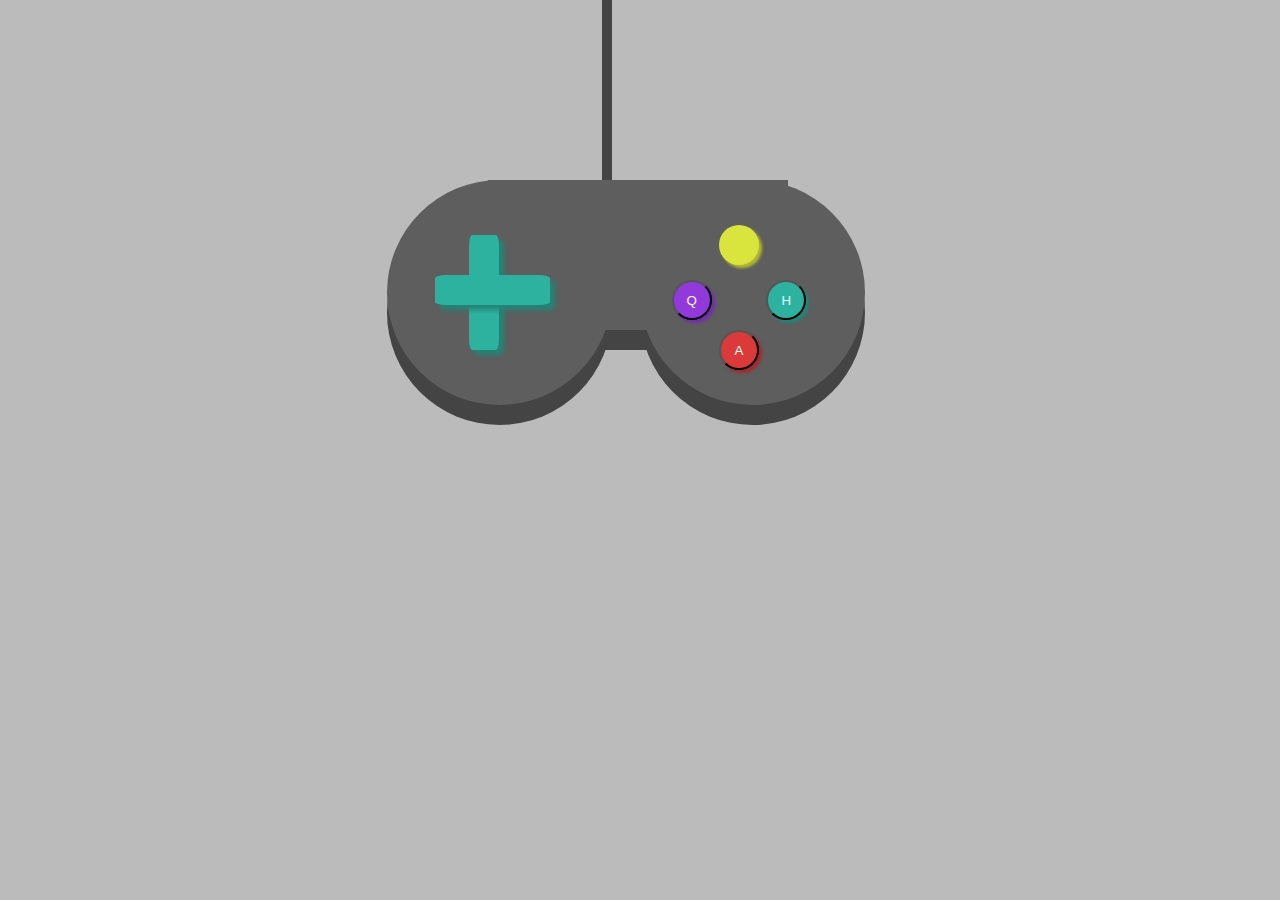
==== part4/bestGameEver.html @ d3f8b1ea "html file in part4 folder" ====
<!DOCTYPE html>
<html lang="en">
<head>
  <meta charset="UTF-8">
  <meta name="viewport" content="width=device-width, initial-scale=1.0">
  <meta http-equiv="X-UA-Compatible" content="ie=edge">
  <link rel="stylesheet" type="text/css" href="css/gameStyle.css" />
  <title>Game</title>
</head>
<body>



<div class="contain">

  <div class= "base">
    <div class="bottomRightCircle">
          
    </div>
    <div class="bottomLeftCircle">
                  
    </div>
    <div class="bottomRectangle">
                  
    </div>
    <div class= "cord">

    </div>
  </div> 
  
  <div class= "basetop">

    <div class="rightCircle">

    </div>

    <div class="leftCircle">
          
    </div>
    <div class="rectangle">
          
    </div>
  </div>

</div>


<div class="contain2">
  <div class="vertical">
      
  </div>
  <div class= "horizontal">
      
  </div>
</div>



<div class="contain3">
  <div class="attack">
      <button class="attackButton" type="button" value="attack" onclick="startCombat(this.value)">A</button>
  </div>
  <div class="heal">
      <button class="healButton" type="button" value="heal" onclick="startCombat(this.value)">H</button>
  </div>

  <div class="quit">
      <button class="quitButton" type="button" value="quit" onclick="startCombat(this.value)">Q</button>

  </div>
  <div class="non2">

  </div>
</div>




<script src="lab4script.js"></script>
<div class="display">
  <div class="name"></div>
  <div class="healsR"></div>
  <div class="health"></div>
  <div class="wins"></div>
  <div class="eName"></div>
  <div class="eHealth"></div>
</div>

<div class="stats">
    
</div>





</body>
</html>
---- part4/css/gameStyle.css ----
body {
    background-color: #BBBBBB;
}



.bottomRightCircle {
    background: #444444;
    width: 225px;
    height: 225px;
    z-index: 0;
    border-radius: 50%;
    position: absolute;
    left: 50%;
    top: -40%;
}

.bottomLeftCircle {
    background: #444444;
    width: 225px;
    height: 225px;
    z-index: 0;
    border-radius: 50%;
    position: absolute;
    left: 30%;
    top: -40%;
   
}

.bottomRectangle {
    background: #444444;
    height: 150px;
    width: 300px;
    position: absolute;
    left: 38%;
    top: -35%;
}

.cord {
    background-color: #444444;
    width: 10px;
    height: 250px;
    position: absolute;
    left: 47%;
    margin-top: -250px;
}



.rightCircle {
    background: #5E5E5E;
    width: 225px;
    height: 225px;
    z-index: 0;
    border-radius: 50%;
    position: absolute;
    left: 50%;
    top: -40%;
    z-index: 10;
}

.leftCircle {
    background: #5E5E5E;
    width: 225px;
    height: 225px;
    z-index: 0;
    border-radius: 50%;
    position: absolute;
    left: 30%;
    top: -40%;
    z-index: 10;
}

.rectangle {
    background: #5E5E5E;
    height: 150px;
    width: 300px;
    position: absolute;
    left: 38%;
    top: -35%;
    z-index: 10;
}


.basetop {
    display: flex;
    position: relative;
    margin-top: -20px;
}

.base {
    display: flex;
    position: relative;
    margin-top: 200px;
}

.contain {
    position: relative;
    
}

.contain2 {
    display: flex;
    position: relative; 
    margin-top: 35px;
}

.vertical {
    background: #2EB2A0;
    width: 30px;
    height: 115px; 
    border-radius: 10%;
    position: absolute; 
    left: 36.5%;
    z-index: 20;
    box-shadow: 5px 5px 5px #238576;
}

.horizontal {
    background: #2EB2A0;
    height: 30px;
    width: 115px; 
    border-radius: 10%;
    position: absolute; 
    left: 33.75%;
    margin-top: 40px;
    z-index: 20;
    box-shadow: 5px 5px 5px #238576;
}


.contain3 {
    display: flex;
    position: relative; 
}


.attackButton {
    background: #DB3A3A;
    width: 40px;
    height: 40px;
    z-index: 30;
    border-radius: 50%;
    position: absolute;
    left: 56.25%;
    margin-top: 95px;
    box-shadow: 3px 3px 3px #A32B2B;
    color: #ffffff;
    font-family: Arial, Helvetica, sans-serif;
}


.healButton {
    background: #2EB2A0;
    width: 40px;
    height: 40px;
    z-index: 30;
    border-radius: 50%;
    position: absolute;
    left: 60%;
    margin-top: 45px;
    box-shadow: 3px 3px 3px #238576;
    color: #ffffff;
    font-family: Arial, Helvetica, sans-serif;
}

.non2 {
    background: #D9E43D;
    width: 40px;
    height: 40px;
    z-index: 30;
    border-radius: 50%;
    position: absolute;
    left: 56.25%;
    margin-top: -10px;
    box-shadow: 3px 3px 3px #B3B933;
    color: #ffffff;
    font-family: Arial, Helvetica, sans-serif;
}

.quitButton {
    background: #9239DB;
    width: 40px;
    height: 40px;
    z-index: 30;
    border-radius: 50%;
    position: absolute;
    left: 52.5%;
    margin-top: 45px;
    box-shadow: 3px 3px 3px #712EAC;
    color: #ffffff;
    font-family: Arial, Helvetica, sans-serif;
}

.display {
    color: #000000;
    font-family: Arial, Helvetica, sans-serif;
    margin-top: 270px;
    margin-left: 660px;
}
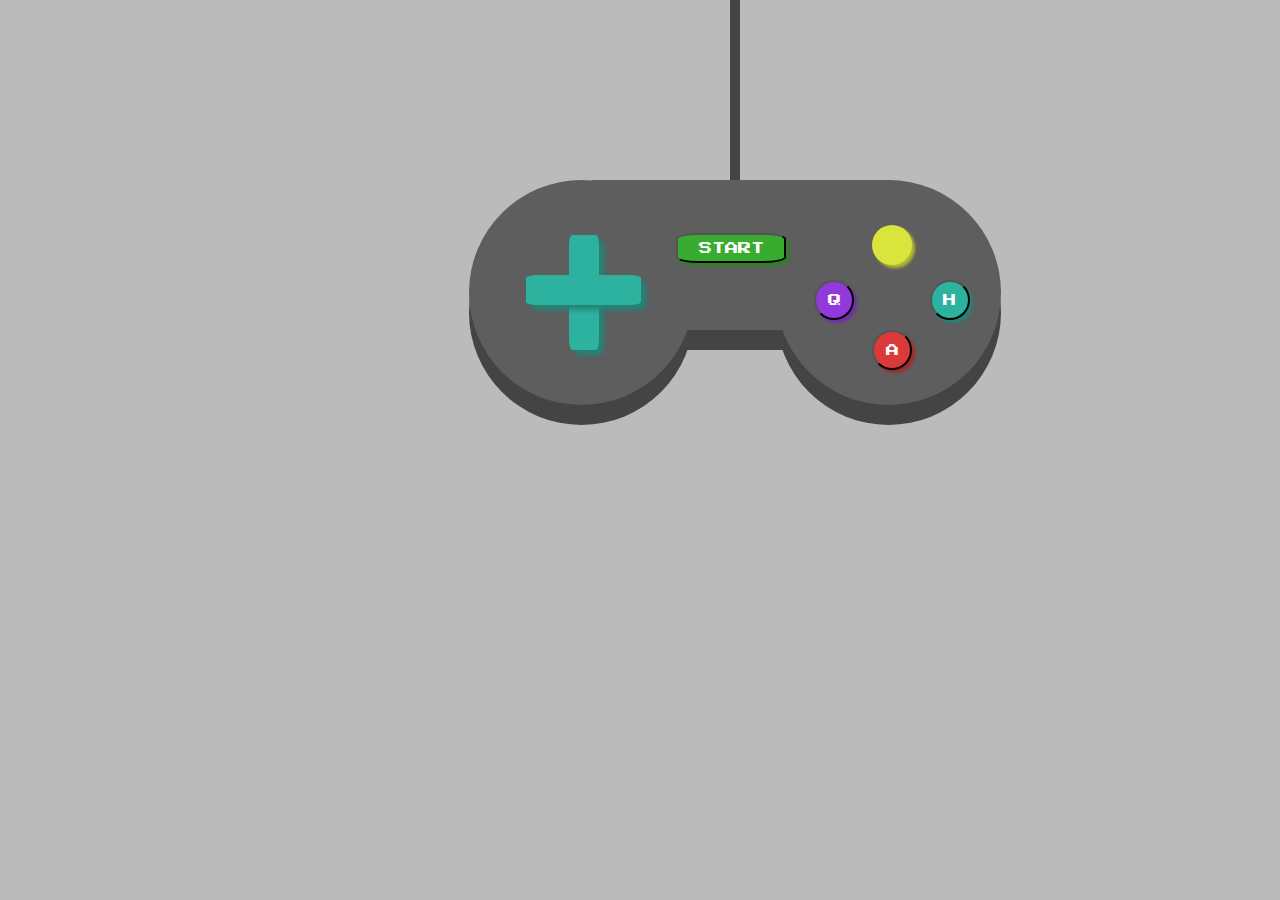
==== commit c7a2586f: "javascript, css, and html updates" ====
--- a/part4/bestGameEver.html
+++ b/part4/bestGameEver.html
@@ -6,11 +6,12 @@
   <meta http-equiv="X-UA-Compatible" content="ie=edge">
   <link rel="stylesheet" type="text/css" href="css/gameStyle.css" />
   <title>Game</title>
+  <link href="https://fonts.googleapis.com/css?family=Press+Start+2P" rel="stylesheet">
 </head>
 <body>
 
 
-
+<div class="mega-wrapper">
 <div class="contain">
 
   <div class= "base">
@@ -21,7 +22,9 @@
                   
     </div>
     <div class="bottomRectangle">
-                  
+      <div class="sb">
+          <button id="startButton" type="button" value="start" onclick="startGame(this.value)">START</button>
+      </div>
     </div>
     <div class= "cord">
 
@@ -76,7 +79,7 @@
 
 
 
-<script src="lab4script.js"></script>
+
 <div class="display">
   <div class="name"></div>
   <div class="healsR"></div>
@@ -86,13 +89,13 @@
   <div class="eHealth"></div>
 </div>
 
-<div class="stats">
-    
+<div class="info">
+  <div class="gameStats"></div>
+</div>
 </div>
 
 
 
-
-
+<script src="lab4script.js"></script>
 </body>
 </html>--- a/part4/css/gameStyle.css
+++ b/part4/css/gameStyle.css
@@ -1,7 +1,13 @@
+
+
 body {
     background-color: #BBBBBB;
 }
 
+
+.mega-wrapper{
+    min-width: 1536px;
+}
 
 
 .bottomRightCircle {
@@ -146,7 +152,7 @@
     margin-top: 95px;
     box-shadow: 3px 3px 3px #A32B2B;
     color: #ffffff;
-    font-family: Arial, Helvetica, sans-serif;
+    font-family: 'Press Start 2P', cursive;
 }
 
 
@@ -161,7 +167,7 @@
     margin-top: 45px;
     box-shadow: 3px 3px 3px #238576;
     color: #ffffff;
-    font-family: Arial, Helvetica, sans-serif;
+    font-family: 'Press Start 2P', cursive;
 }
 
 .non2 {
@@ -175,7 +181,7 @@
     margin-top: -10px;
     box-shadow: 3px 3px 3px #B3B933;
     color: #ffffff;
-    font-family: Arial, Helvetica, sans-serif;
+    font-family: 'Press Start 2P', cursive;
 }
 
 .quitButton {
@@ -189,14 +195,35 @@
     margin-top: 45px;
     box-shadow: 3px 3px 3px #712EAC;
     color: #ffffff;
-    font-family: Arial, Helvetica, sans-serif;
+    font-family: 'Press Start 2P', cursive;
 }
 
 .display {
     color: #000000;
-    font-family: Arial, Helvetica, sans-serif;
+    font-family: 'Press Start 2P', cursive;
+    text-align: center;
     margin-top: 270px;
-    margin-left: 660px;
-}
-
-
+   /* margin-left: 660px; */
+}
+
+.gameStats{
+    color: #000000;
+    font-family: 'Press Start 2P', cursive;
+    text-align: center;
+    padding: 20px;
+}
+
+
+#startButton {
+    background-color: #38AC2E;
+    width: 110px;
+    height: 30px;
+    position: absolute;
+    border-radius: 20%;
+    box-shadow: 3px 3px 3px #2B8323;
+    color: #ffffff;
+    font-family: 'Press Start 2P', cursive;
+    z-index: 40;
+    left: 28.25%;
+    top: 22%;
+}
